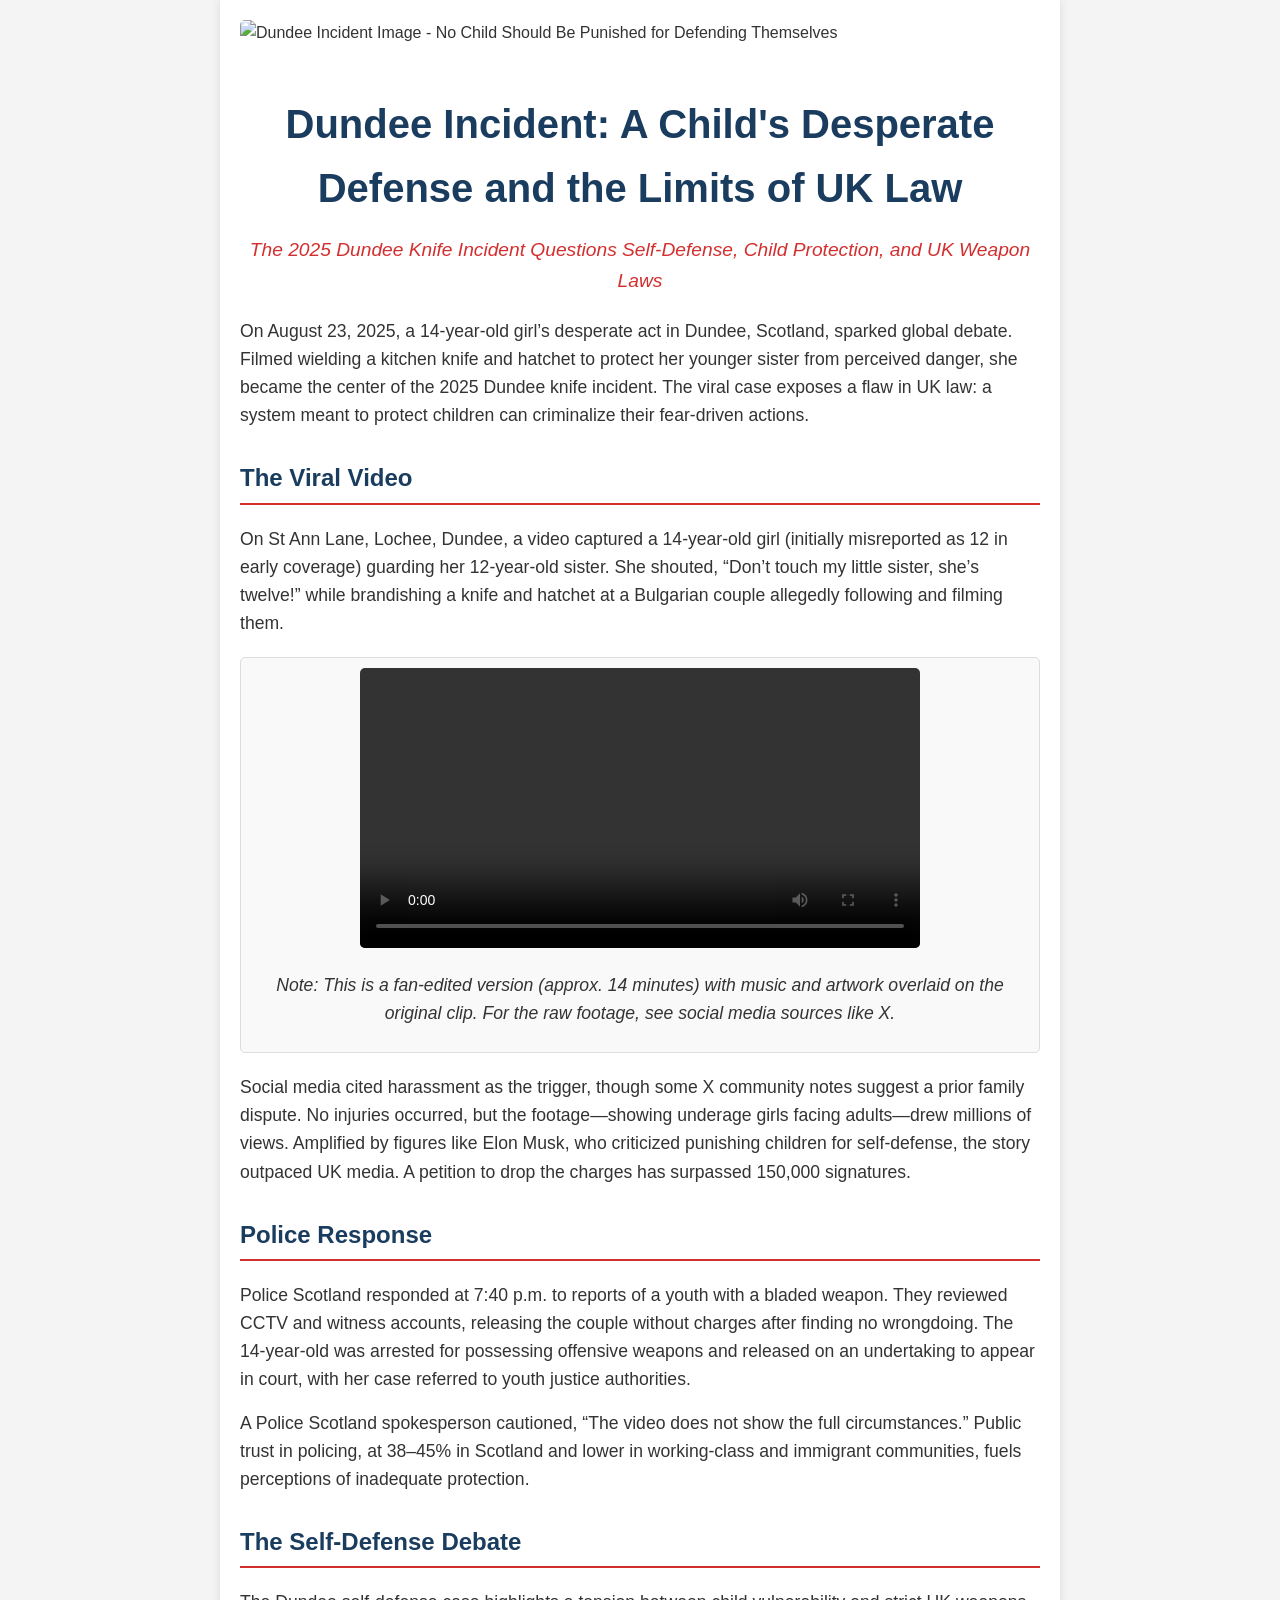
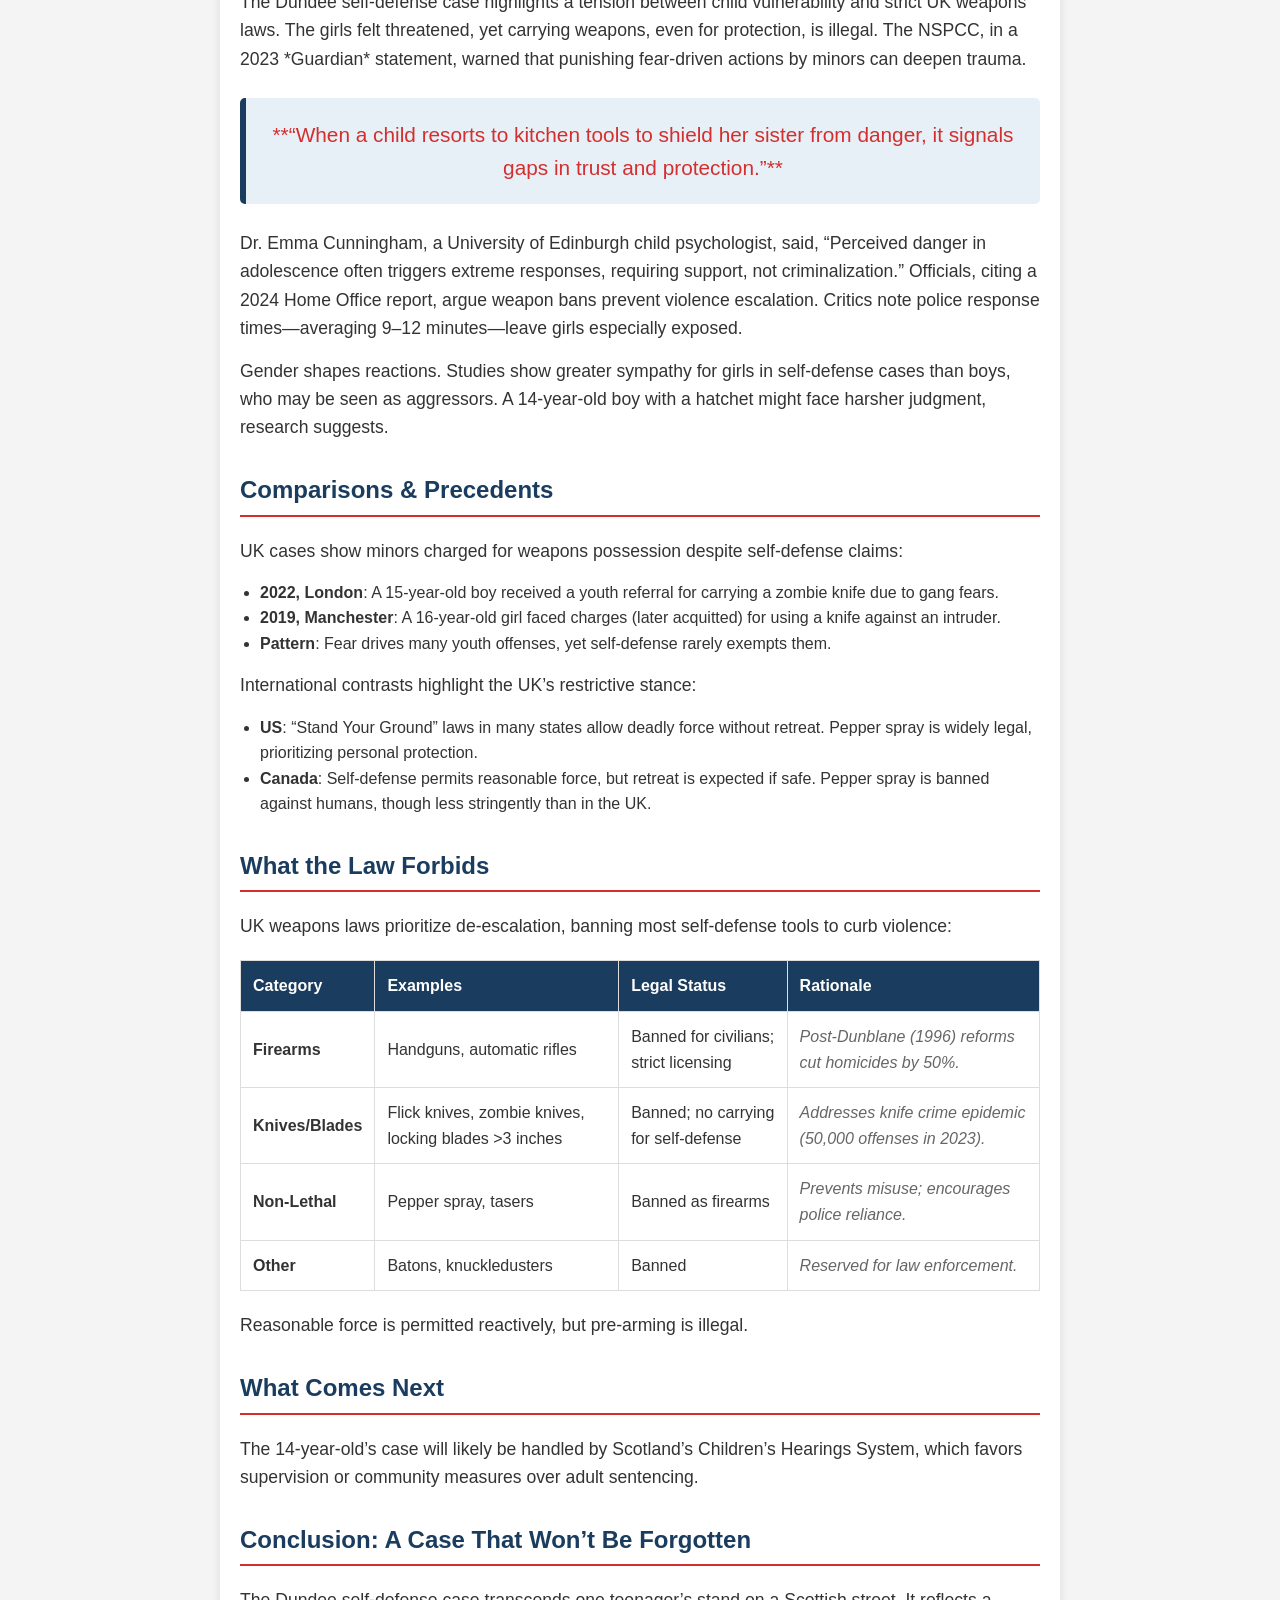
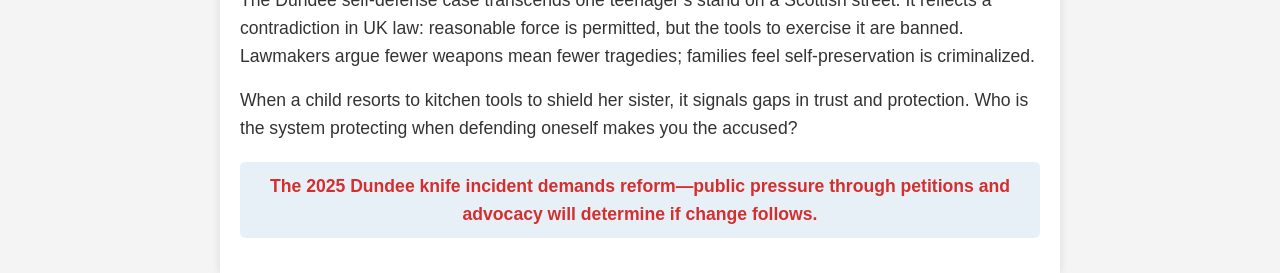
==== dundee-knife-incident-2025.html @ d67a9a2c "Create dundee-knife-incident-2025.html" ====
<!DOCTYPE html>
<html lang="en">
<head>
    <meta charset="UTF-8">
    <meta name="viewport" content="width=device-width, initial-scale=1.0">
    <title>Dundee Incident: A Child's Desperate Defense and the Limits of UK Law</title>
    <style>
        body {
            font-family: 'Arial', sans-serif;
            line-height: 1.6;
            margin: 0;
            padding: 0;
            background-color: #f4f4f4;
            color: #333;
        }
        .container {
            max-width: 800px;
            margin: 0 auto;
            padding: 20px;
            background: #fff;
            box-shadow: 0 0 10px rgba(0, 0, 0, 0.1);
        }
        .header-image {
            width: 100%;
            height: auto;
            object-fit: cover;
            margin-bottom: 20px;
            border-radius: 5px;
            animation: fadeIn 1s ease-in;
        }
        h1 {
            font-size: 2.5em;
            color: #1a3c5e;
            text-align: center;
            margin-bottom: 10px;
            animation: slideDown 1s ease-out;
        }
        .subheadline {
            font-size: 1.2em;
            color: #d32f2f;
            text-align: center;
            margin-bottom: 20px;
            font-style: italic;
        }
        h2 {
            color: #1a3c5e;
            border-bottom: 2px solid #d32f2f;
            padding-bottom: 5px;
            margin-top: 30px;
        }
        p {
            font-size: 1.1em;
            margin: 15px 0;
        }
        .video-container {
            text-align: center;
            margin: 20px 0;
            border: 1px solid #ddd;
            padding: 10px;
            background: #f9f9f9;
            border-radius: 5px;
            animation: fadeIn 1s ease-in;
        }
        video {
            max-width: 100%;
            height: auto;
            border-radius: 5px;
        }
        .pull-quote {
            font-size: 1.3em;
            color: #d32f2f;
            text-align: center;
            padding: 20px;
            background-color: #e8f0f7;
            border-left: 6px solid #1a3c5e;
            margin: 25px 0;
            border-radius: 5px;
            animation: bounceIn 1.5s ease-out;
        }
        table {
            width: 100%;
            border-collapse: collapse;
            margin: 20px 0;
            background: #fff;
            animation: fadeIn 1s ease-in;
        }
        th, td {
            border: 1px solid #ddd;
            padding: 12px;
            text-align: left;
        }
        th {
            background-color: #1a3c5e;
            color: #fff;
            font-weight: bold;
        }
        td:last-child {
            font-style: italic;
            color: #666;
        }
        ul {
            list-style-type: disc;
            padding-left: 20px;
            margin: 15px 0;
        }
        .conclusion-call {
            font-weight: bold;
            color: #d32f2f;
            text-align: center;
            padding: 10px;
            background: #e8f0f7;
            border-radius: 5px;
            margin-top: 20px;
        }
        /* Animations */
        @keyframes fadeIn {
            from { opacity: 0; }
            to { opacity: 1; }
        }
        @keyframes slideDown {
            from { transform: translateY(-20px); opacity: 0; }
            to { transform: translateY(0); opacity: 1; }
        }
        @keyframes bounceIn {
            0% { transform: scale(0.9); opacity: 0; }
            50% { transform: scale(1.05); opacity: 1; }
            100% { transform: scale(1); }
        }
        /* Responsive Design */
        @media (max-width: 600px) {
            h1 { font-size: 2em; }
            .subheadline { font-size: 1em; }
            .container { padding: 10px; }
            video { width: 100%; }
        }
    </style>
</head>
<body>
    <div class="container">
        <img src="https://example.com/path-to-your-image.jpg" alt="Dundee Incident Image - No Child Should Be Punished for Defending Themselves" class="header-image">
        <!-- Replace src with your actual image URL, e.g., https://thediggem.github.io/your-meme-image.jpg -->

        <h1>Dundee Incident: A Child's Desperate Defense and the Limits of UK Law</h1>
        <p class="subheadline">The 2025 Dundee Knife Incident Questions Self-Defense, Child Protection, and UK Weapon Laws</p>

        <p>On August 23, 2025, a 14-year-old girl’s desperate act in Dundee, Scotland, sparked global debate. Filmed wielding a kitchen knife and hatchet to protect her younger sister from perceived danger, she became the center of the 2025 Dundee knife incident. The viral case exposes a flaw in UK law: a system meant to protect children can criminalize their fear-driven actions.</p>

        <h2>The Viral Video</h2>

        <p>On St Ann Lane, Lochee, Dundee, a video captured a 14-year-old girl (initially misreported as 12 in early coverage) guarding her 12-year-old sister. She shouted, “Don’t touch my little sister, she’s twelve!” while brandishing a knife and hatchet at a Bulgarian couple allegedly following and filming them.</p>

        <div class="video-container">
            <video width="560" height="315" controls preload="metadata">
                <source src="https://thediggem.github.io/Dundee%20Knife%20Incident%20(August%2023,%202025)%20%E2%80%93%20Original%20Viral%20Video%20Footage.mp4" type="video/mp4">
                Your browser does not support the video tag. <a href="https://thediggem.github.io/Dundee%20Knife%20Incident%20(August%2023,%202025)%20%E2%80%93%20Original%20Viral%20Video%20Footage.mp4">Download the video here</a>.
            </video>
            <p><em>Note: This is a fan-edited version (approx. 14 minutes) with music and artwork overlaid on the original clip. For the raw footage, see social media sources like X.</em></p>
        </div>

        <p>Social media cited harassment as the trigger, though some X community notes suggest a prior family dispute. No injuries occurred, but the footage—showing underage girls facing adults—drew millions of views. Amplified by figures like Elon Musk, who criticized punishing children for self-defense, the story outpaced UK media. A petition to drop the charges has surpassed 150,000 signatures.</p>

        <h2>Police Response</h2>

        <p>Police Scotland responded at 7:40 p.m. to reports of a youth with a bladed weapon. They reviewed CCTV and witness accounts, releasing the couple without charges after finding no wrongdoing. The 14-year-old was arrested for possessing offensive weapons and released on an undertaking to appear in court, with her case referred to youth justice authorities.</p>

        <p>A Police Scotland spokesperson cautioned, “The video does not show the full circumstances.” Public trust in policing, at 38–45% in Scotland and lower in working-class and immigrant communities, fuels perceptions of inadequate protection.</p>

        <h2>The Self-Defense Debate</h2>

        <p>The Dundee self-defense case highlights a tension between child vulnerability and strict UK weapons laws. The girls felt threatened, yet carrying weapons, even for protection, is illegal. The NSPCC, in a 2023 *Guardian* statement, warned that punishing fear-driven actions by minors can deepen trauma.</p>

        <div class="pull-quote">
            **“When a child resorts to kitchen tools to shield her sister from danger, it signals gaps in trust and protection.”**
        </div>

        <p>Dr. Emma Cunningham, a University of Edinburgh child psychologist, said, “Perceived danger in adolescence often triggers extreme responses, requiring support, not criminalization.” Officials, citing a 2024 Home Office report, argue weapon bans prevent violence escalation. Critics note police response times—averaging 9–12 minutes—leave girls especially exposed.</p>

        <p>Gender shapes reactions. Studies show greater sympathy for girls in self-defense cases than boys, who may be seen as aggressors. A 14-year-old boy with a hatchet might face harsher judgment, research suggests.</p>

        <h2>Comparisons & Precedents</h2>

        <p>UK cases show minors charged for weapons possession despite self-defense claims:</p>
        <ul>
            <li><strong>2022, London</strong>: A 15-year-old boy received a youth referral for carrying a zombie knife due to gang fears.</li>
            <li><strong>2019, Manchester</strong>: A 16-year-old girl faced charges (later acquitted) for using a knife against an intruder.</li>
            <li><strong>Pattern</strong>: Fear drives many youth offenses, yet self-defense rarely exempts them.</li>
        </ul>

        <p>International contrasts highlight the UK’s restrictive stance:</p>
        <ul>
            <li><strong>US</strong>: “Stand Your Ground” laws in many states allow deadly force without retreat. Pepper spray is widely legal, prioritizing personal protection.</li>
            <li><strong>Canada</strong>: Self-defense permits reasonable force, but retreat is expected if safe. Pepper spray is banned against humans, though less stringently than in the UK.</li>
        </ul>

        <h2>What the Law Forbids</h2>

        <p>UK weapons laws prioritize de-escalation, banning most self-defense tools to curb violence:</p>

        <table>
            <thead>
                <tr>
                    <th>Category</th>
                    <th>Examples</th>
                    <th>Legal Status</th>
                    <th>Rationale</th>
                </tr>
            </thead>
            <tbody>
                <tr>
                    <td><strong>Firearms</strong></td>
                    <td>Handguns, automatic rifles</td>
                    <td>Banned for civilians; strict licensing</td>
                    <td><em>Post-Dunblane (1996) reforms cut homicides by 50%.</em></td>
                </tr>
                <tr>
                    <td><strong>Knives/Blades</strong></td>
                    <td>Flick knives, zombie knives, locking blades >3 inches</td>
                    <td>Banned; no carrying for self-defense</td>
                    <td><em>Addresses knife crime epidemic (50,000 offenses in 2023).</em></td>
                </tr>
                <tr>
                    <td><strong>Non-Lethal</strong></td>
                    <td>Pepper spray, tasers</td>
                    <td>Banned as firearms</td>
                    <td><em>Prevents misuse; encourages police reliance.</em></td>
                </tr>
                <tr>
                    <td><strong>Other</strong></td>
                    <td>Batons, knuckledusters</td>
                    <td>Banned</td>
                    <td><em>Reserved for law enforcement.</em></td>
                </tr>
            </tbody>
        </table>

        <p>Reasonable force is permitted reactively, but pre-arming is illegal.</p>

        <h2>What Comes Next</h2>

        <p>The 14-year-old’s case will likely be handled by Scotland’s Children’s Hearings System, which favors supervision or community measures over adult sentencing.</p>

        <h2>Conclusion: A Case That Won’t Be Forgotten</h2>

        <p>The Dundee self-defense case transcends one teenager’s stand on a Scottish street. It reflects a contradiction in UK law: reasonable force is permitted, but the tools to exercise it are banned. Lawmakers argue fewer weapons mean fewer tragedies; families feel self-preservation is criminalized.</p>

        <p>When a child resorts to kitchen tools to shield her sister, it signals gaps in trust and protection. Who is the system protecting when defending oneself makes you the accused?</p>

        <p class="conclusion-call">The 2025 Dundee knife incident demands reform—public pressure through petitions and advocacy will determine if change follows.</p>
    </div>

    <script>
        // Optional: Preload check for video
        document.addEventListener('DOMContentLoaded', function() {
            const video = document.querySelector('video');
            if (video) {
                video.addEventListener('error', function() {
                    console.log('Video failed to load. Check the URL or hosting.');
                });
            }
        });
    </script>
</body>
</html>
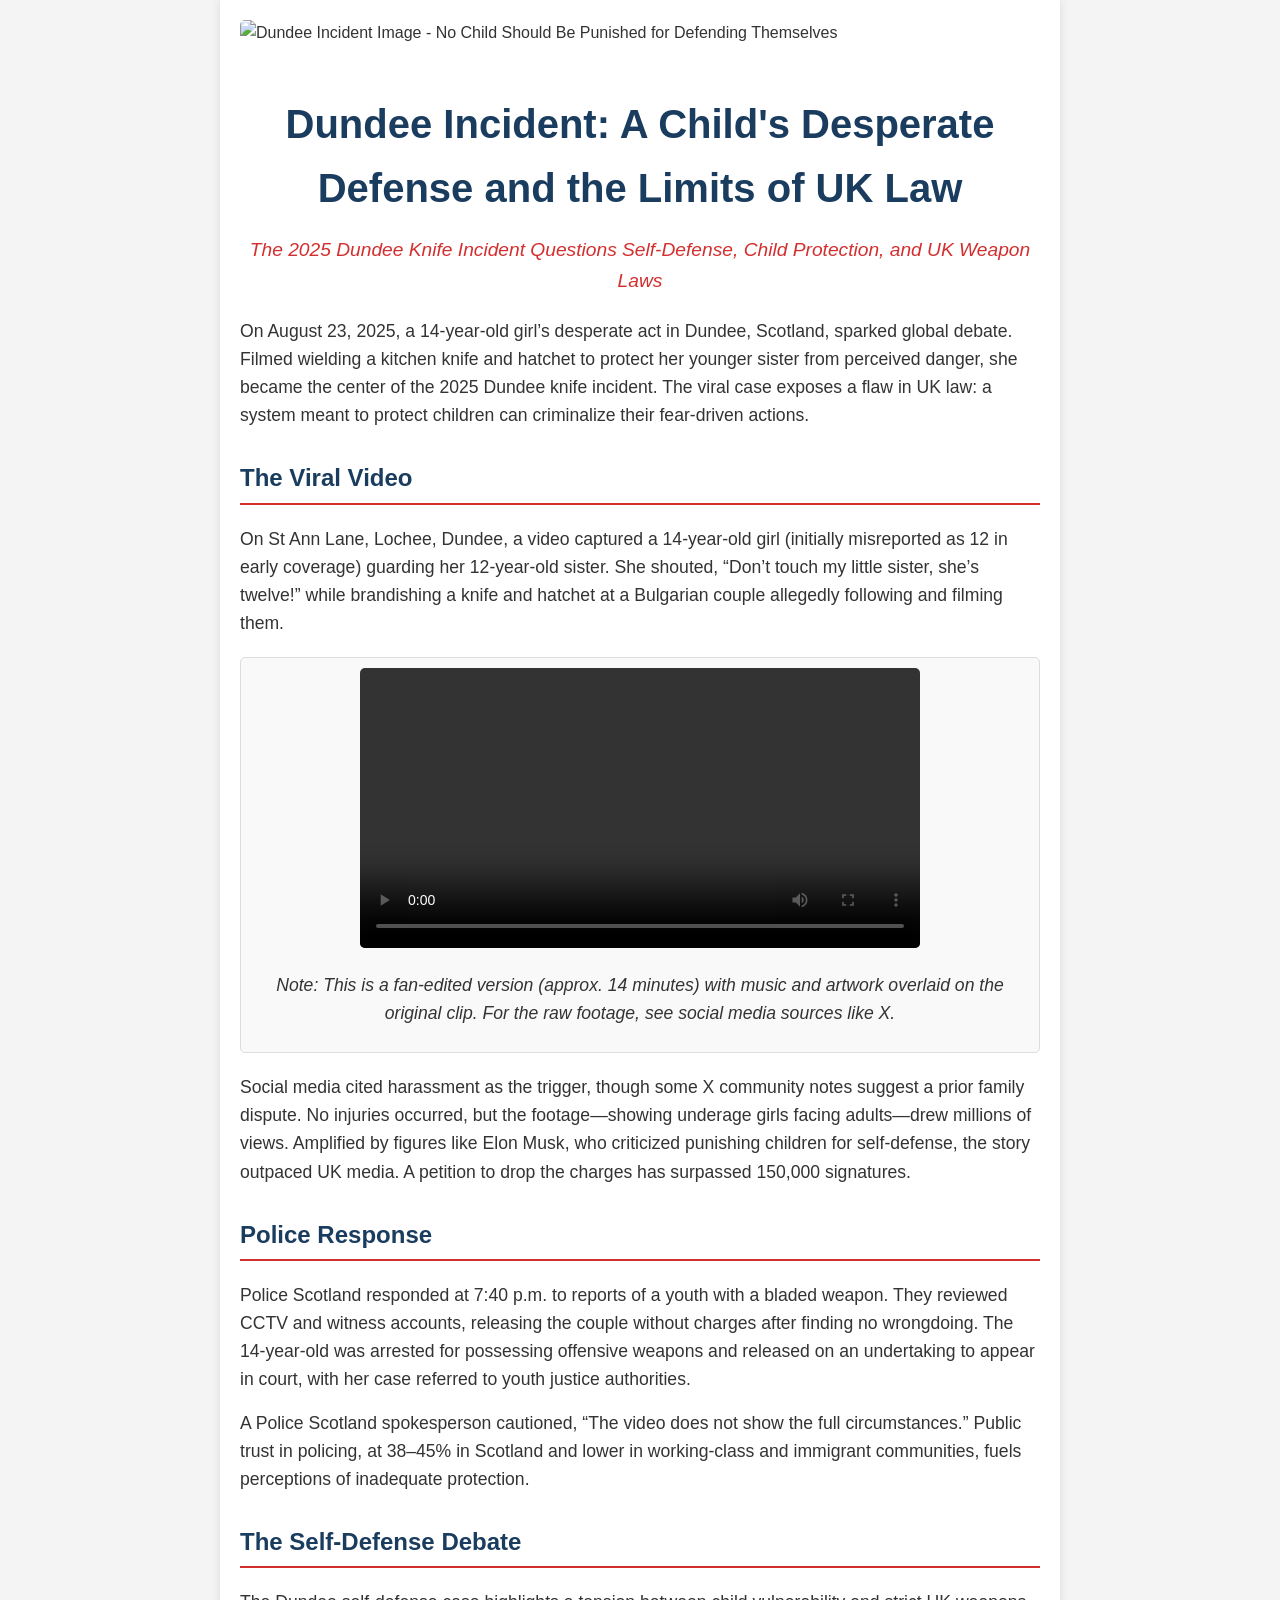
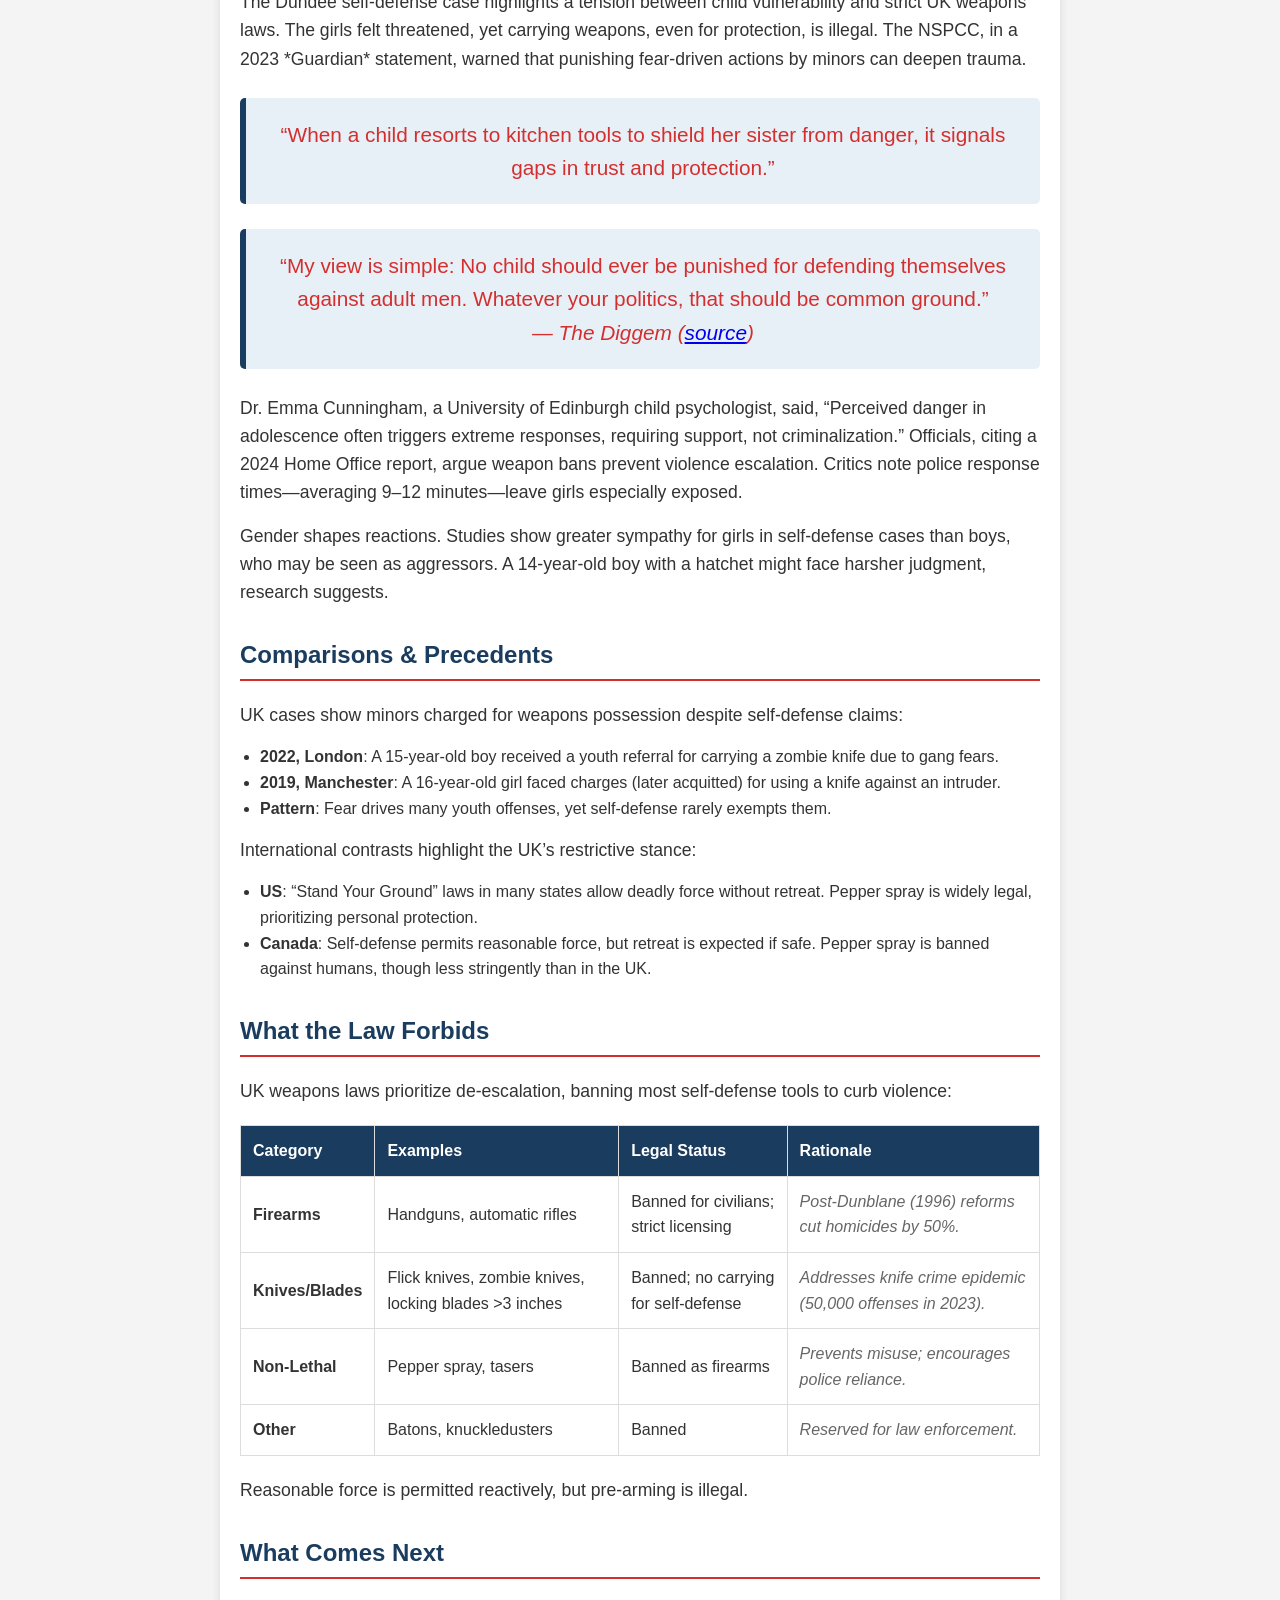
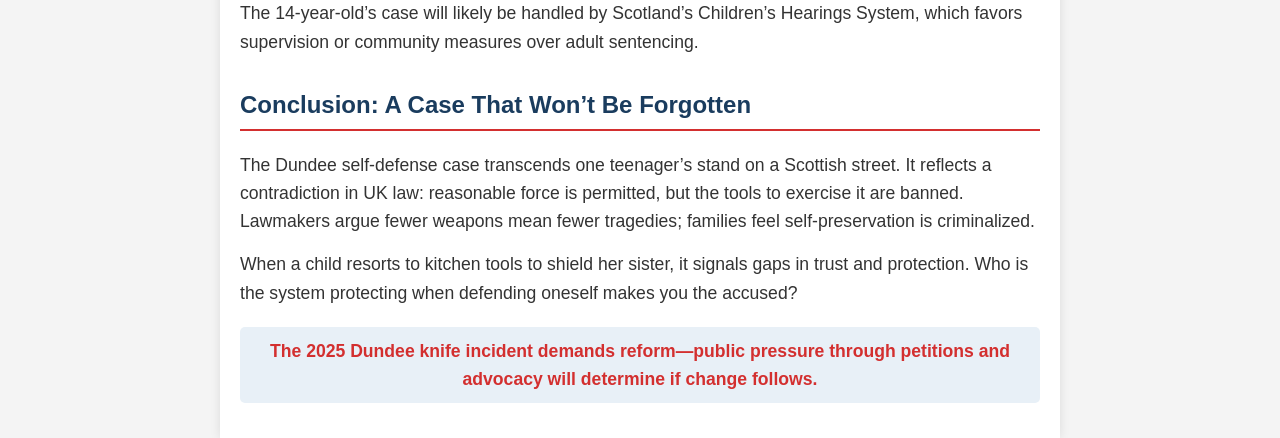
==== commit 2a509561: "Update dundee-knife-incident-2025.html" ====
--- a/dundee-knife-incident-2025.html
+++ b/dundee-knife-incident-2025.html
@@ -137,18 +137,12 @@
 </head>
 <body>
     <div class="container">
-        <img src="https://example.com/path-to-your-image.jpg" alt="Dundee Incident Image - No Child Should Be Punished for Defending Themselves" class="header-image">
-        <!-- Replace src with your actual image URL, e.g., https://thediggem.github.io/your-meme-image.jpg -->
-
+        <img src="https://thediggem.github.io/The%20Diggem.png" alt="Dundee Incident Image - No Child Should Be Punished for Defending Themselves" class="header-image">
         <h1>Dundee Incident: A Child's Desperate Defense and the Limits of UK Law</h1>
         <p class="subheadline">The 2025 Dundee Knife Incident Questions Self-Defense, Child Protection, and UK Weapon Laws</p>
-
         <p>On August 23, 2025, a 14-year-old girl’s desperate act in Dundee, Scotland, sparked global debate. Filmed wielding a kitchen knife and hatchet to protect her younger sister from perceived danger, she became the center of the 2025 Dundee knife incident. The viral case exposes a flaw in UK law: a system meant to protect children can criminalize their fear-driven actions.</p>
-
         <h2>The Viral Video</h2>
-
         <p>On St Ann Lane, Lochee, Dundee, a video captured a 14-year-old girl (initially misreported as 12 in early coverage) guarding her 12-year-old sister. She shouted, “Don’t touch my little sister, she’s twelve!” while brandishing a knife and hatchet at a Bulgarian couple allegedly following and filming them.</p>
-
         <div class="video-container">
             <video width="560" height="315" controls preload="metadata">
                 <source src="https://thediggem.github.io/Dundee%20Knife%20Incident%20(August%2023,%202025)%20%E2%80%93%20Original%20Viral%20Video%20Footage.mp4" type="video/mp4">
@@ -156,46 +150,35 @@
             </video>
             <p><em>Note: This is a fan-edited version (approx. 14 minutes) with music and artwork overlaid on the original clip. For the raw footage, see social media sources like X.</em></p>
         </div>
-
         <p>Social media cited harassment as the trigger, though some X community notes suggest a prior family dispute. No injuries occurred, but the footage—showing underage girls facing adults—drew millions of views. Amplified by figures like Elon Musk, who criticized punishing children for self-defense, the story outpaced UK media. A petition to drop the charges has surpassed 150,000 signatures.</p>
-
         <h2>Police Response</h2>
-
         <p>Police Scotland responded at 7:40 p.m. to reports of a youth with a bladed weapon. They reviewed CCTV and witness accounts, releasing the couple without charges after finding no wrongdoing. The 14-year-old was arrested for possessing offensive weapons and released on an undertaking to appear in court, with her case referred to youth justice authorities.</p>
-
         <p>A Police Scotland spokesperson cautioned, “The video does not show the full circumstances.” Public trust in policing, at 38–45% in Scotland and lower in working-class and immigrant communities, fuels perceptions of inadequate protection.</p>
-
         <h2>The Self-Defense Debate</h2>
-
         <p>The Dundee self-defense case highlights a tension between child vulnerability and strict UK weapons laws. The girls felt threatened, yet carrying weapons, even for protection, is illegal. The NSPCC, in a 2023 *Guardian* statement, warned that punishing fear-driven actions by minors can deepen trauma.</p>
-
         <div class="pull-quote">
-            **“When a child resorts to kitchen tools to shield her sister from danger, it signals gaps in trust and protection.”**
+            “When a child resorts to kitchen tools to shield her sister from danger, it signals gaps in trust and protection.”
         </div>
-
+        <div class="pull-quote">
+            “My view is simple: No child should ever be punished for defending themselves against adult men. Whatever your politics, that should be common ground.”<br>
+            <em>— The Diggem (<a href="https://thediggem.github.io/">source</a>)</em>
+        </div>
         <p>Dr. Emma Cunningham, a University of Edinburgh child psychologist, said, “Perceived danger in adolescence often triggers extreme responses, requiring support, not criminalization.” Officials, citing a 2024 Home Office report, argue weapon bans prevent violence escalation. Critics note police response times—averaging 9–12 minutes—leave girls especially exposed.</p>
-
         <p>Gender shapes reactions. Studies show greater sympathy for girls in self-defense cases than boys, who may be seen as aggressors. A 14-year-old boy with a hatchet might face harsher judgment, research suggests.</p>
-
         <h2>Comparisons & Precedents</h2>
-
         <p>UK cases show minors charged for weapons possession despite self-defense claims:</p>
         <ul>
             <li><strong>2022, London</strong>: A 15-year-old boy received a youth referral for carrying a zombie knife due to gang fears.</li>
             <li><strong>2019, Manchester</strong>: A 16-year-old girl faced charges (later acquitted) for using a knife against an intruder.</li>
             <li><strong>Pattern</strong>: Fear drives many youth offenses, yet self-defense rarely exempts them.</li>
         </ul>
-
         <p>International contrasts highlight the UK’s restrictive stance:</p>
         <ul>
             <li><strong>US</strong>: “Stand Your Ground” laws in many states allow deadly force without retreat. Pepper spray is widely legal, prioritizing personal protection.</li>
             <li><strong>Canada</strong>: Self-defense permits reasonable force, but retreat is expected if safe. Pepper spray is banned against humans, though less stringently than in the UK.</li>
         </ul>
-
         <h2>What the Law Forbids</h2>
-
         <p>UK weapons laws prioritize de-escalation, banning most self-defense tools to curb violence:</p>
-
         <table>
             <thead>
                 <tr>
@@ -232,22 +215,14 @@
                 </tr>
             </tbody>
         </table>
-
         <p>Reasonable force is permitted reactively, but pre-arming is illegal.</p>
-
         <h2>What Comes Next</h2>
-
         <p>The 14-year-old’s case will likely be handled by Scotland’s Children’s Hearings System, which favors supervision or community measures over adult sentencing.</p>
-
         <h2>Conclusion: A Case That Won’t Be Forgotten</h2>
-
         <p>The Dundee self-defense case transcends one teenager’s stand on a Scottish street. It reflects a contradiction in UK law: reasonable force is permitted, but the tools to exercise it are banned. Lawmakers argue fewer weapons mean fewer tragedies; families feel self-preservation is criminalized.</p>
-
         <p>When a child resorts to kitchen tools to shield her sister, it signals gaps in trust and protection. Who is the system protecting when defending oneself makes you the accused?</p>
-
         <p class="conclusion-call">The 2025 Dundee knife incident demands reform—public pressure through petitions and advocacy will determine if change follows.</p>
     </div>
-
     <script>
         // Optional: Preload check for video
         document.addEventListener('DOMContentLoaded', function() {
